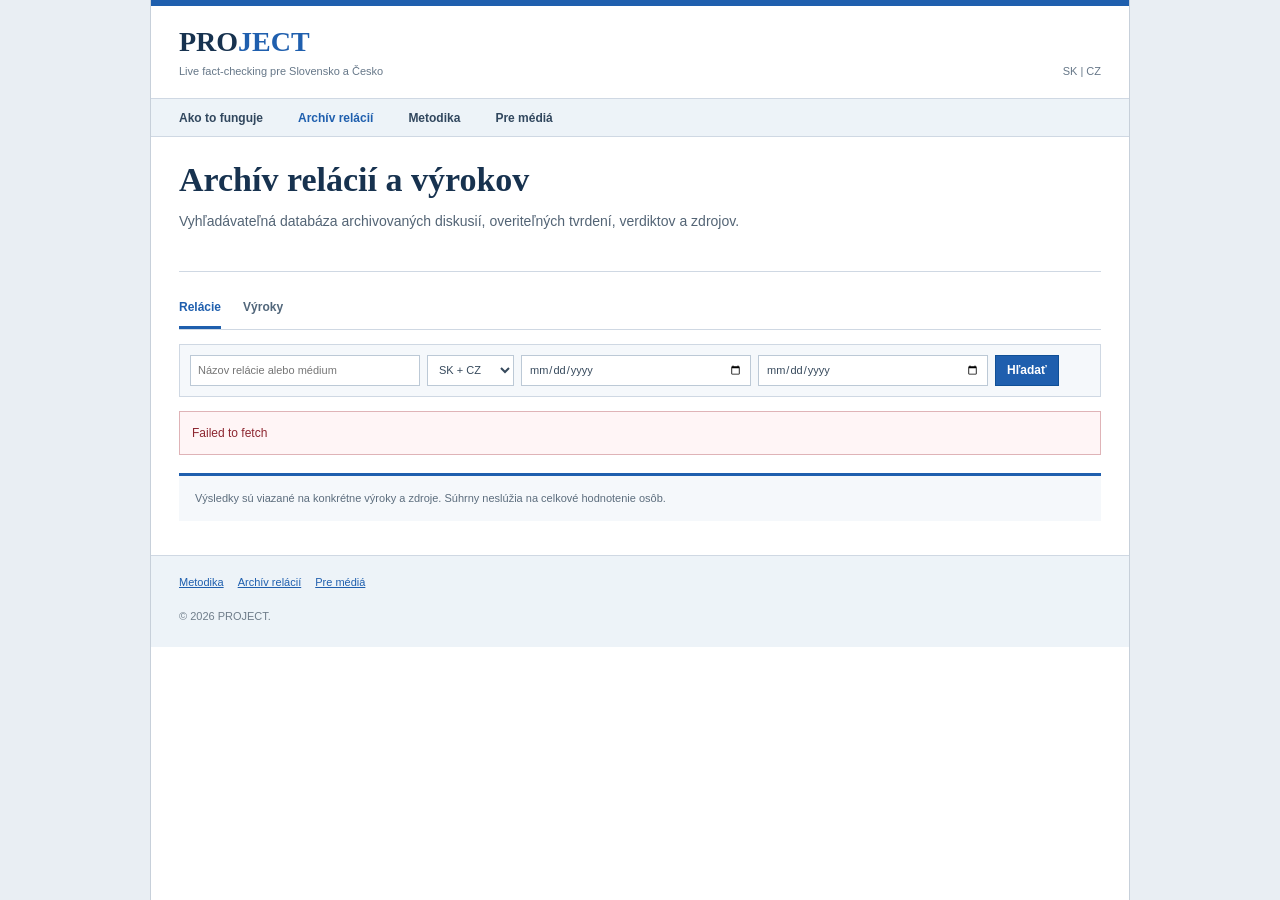
==== archiv.html @ edb2fc7a "Add live debate and claims archive" ====
<!doctype html>
<html lang="sk">
<head>
<meta charset="utf-8"><meta name="viewport" content="width=device-width,initial-scale=1">
<title>PROJECT — Archív relácií</title>
<link rel="stylesheet" href="archive.css">
</head>
<body>
<div class="page"><div class="topline"></div>
<header class="header"><div><a class="brand" href="index.html">PRO<span>JECT</span></a><div class="tagline">Live fact-checking pre Slovensko a Česko</div></div><div class="lang">SK | CZ</div></header>
<nav class="menu"><ul>
<li><a href="index.html#ako">Ako to funguje</a></li>
<li><a class="active" href="archiv.html">Archív relácií</a></li>
<li><a href="index.html#metodika">Metodika</a></li>
<li><a href="index.html#media">Pre médiá</a></li>
</ul></nav>
<main class="content">
<section class="hero"><h1>Archív relácií a výrokov</h1><p>Vyhľadávateľná databáza archivovaných diskusií, overiteľných tvrdení, verdiktov a zdrojov.</p></section>

<div class="tabs">
<div class="tab active" data-tab="sessions">Relácie</div>
<div class="tab" data-tab="claims">Výroky</div>
</div>

<section class="panel active" id="sessions">
<div class="filterbar">
<input id="sessionQuery" placeholder="Názov relácie alebo médium">
<select id="sessionCountry"><option value="">SK + CZ</option><option value="SK">Slovensko</option><option value="CZ">Česko</option></select>
<input id="sessionFrom" type="date"><input id="sessionTo" type="date">
<button class="button" id="sessionSearch">Hľadať</button>
</div>
<div id="sessionStatus" class="loading">Načítavam archív…</div>
<div id="sessionList"></div>
</section>

<section class="panel" id="claims">
<div class="filterbar">
<input id="claimQuery" placeholder="Hľadať vo výrokoch">
<select id="claimCountry"><option value="">SK + CZ</option><option value="SK">Slovensko</option><option value="CZ">Česko</option></select>
<input id="claimParticipant" placeholder="Účastník">
<select id="claimVerdict">
<option value="">Všetky verdikty</option><option value="true">Pravdivé</option><option value="mostly_true">Prevažne pravdivé</option><option value="misleading">Zavádzajúce</option><option value="false">Nepravdivé</option><option value="unverified">Neoverené</option>
</select>
<select id="claimTopic">
<option value="">Všetky témy</option><option value="economy">Ekonomika</option><option value="public-finance">Verejné financie</option><option value="taxes">Dane</option><option value="healthcare">Zdravotníctvo</option><option value="education">Školstvo</option><option value="justice">Spravodlivosť a právo</option><option value="elections">Voľby</option><option value="eu">EÚ</option><option value="foreign-policy">Zahraničná politika</option><option value="defence">Obrana a bezpečnosť</option><option value="migration">Migrácia</option><option value="energy">Energetika</option>
</select>
<button class="button" id="claimSearch">Hľadať</button>
</div>
<div id="claimStatus" class="loading">Zadaj text alebo použi filtre.</div>
<div id="claimList"></div>
</section>

<div class="method-note">Výsledky sú viazané na konkrétne výroky a zdroje. Súhrny neslúžia na celkové hodnotenie osôb.</div>
</main>
<footer class="footer"><a href="index.html#metodika">Metodika</a><a href="archiv.html">Archív relácií</a><a href="index.html#media">Pre médiá</a><br><br>© 2026 PROJECT.</footer>
</div>
<script src="app-config.js"></script>
<script>
const C=window.FAKTY_CONFIG;
const esc=s=>String(s??'').replace(/[&<>"']/g,m=>({'&':'&amp;','<':'&lt;','>':'&gt;','"':'&quot;',"'":'&#039;'}[m]));
const date=s=>s?new Intl.DateTimeFormat('sk-SK',{dateStyle:'medium'}).format(new Date(s)):'—';
const duration=n=>{n=Number(n||0);const h=Math.floor(n/3600),m=Math.floor((n%3600)/60),s=n%60;return [h,m,s].map((x,i)=>i?String(x).padStart(2,'0'):String(x)).join(':')};
const verdictLabel=v=>({true:'PRAVDIVÉ',mostly_true:'PREVAŽNE PRAVDIVÉ',misleading:'ZAVÁDZAJÚCE',false:'NEPRAVDIVÉ',unverified:'NEOVERENÉ'})[v]||'NEOVERENÉ';
async function api(body){const r=await fetch(C.archiveApi,{method:'POST',headers:{'content-type':'application/json','apikey':C.publishableKey,'authorization':'Bearer '+C.publishableKey},body:JSON.stringify(body)});const d=await r.json();if(!r.ok)throw new Error(d.error||'Chyba archívu');return d}
async function loadSessions(){
 const st=document.getElementById('sessionStatus'),out=document.getElementById('sessionList');st.textContent='Načítavam archív…';out.innerHTML='';
 try{
  const from=document.getElementById('sessionFrom').value,to=document.getElementById('sessionTo').value;
  const d=await api({action:'list',query:document.getElementById('sessionQuery').value||null,countryCode:document.getElementById('sessionCountry').value||null,dateFrom:from?from+'T00:00:00Z':null,dateTo:to?to+'T23:59:59Z':null,limit:100});
  if(!d.sessions.length){st.className='empty';st.textContent='Zatiaľ tu nie je žiadna dokončená archivovaná relácia pre zvolené filtre.';return}
  st.textContent='';st.className='';
  out.innerHTML=d.sessions.map(x=>`<article class="archive-row"><a class="open" href="relacia.html?id=${encodeURIComponent(x.id)}">Detail relácie →</a><h3>${esc(x.media_title||'Bez názvu')}</h3><div class="rowmeta">${date(x.started_at)} · ${esc(x.media_name||x.source_platform||'zdroj')} · ${duration(x.duration_seconds)}</div><div class="rowstats"><strong>${x.claim_count}</strong> tvrdení · ${x.verified_count} overených · ${x.unverified_count} neoverených · ${x.participant_count} účastníkov · ${x.topic_count} tém</div></article>`).join('');
 }catch(e){st.className='error';st.textContent=e.message}
}
async function loadClaims(){
 const st=document.getElementById('claimStatus'),out=document.getElementById('claimList');st.textContent='Vyhľadávam…';st.className='loading';out.innerHTML='';
 try{
  const d=await api({action:'search_claims',query:document.getElementById('claimQuery').value||null,countryCode:document.getElementById('claimCountry').value||null,participantName:document.getElementById('claimParticipant').value||null,verdict:document.getElementById('claimVerdict').value||null,topicSlug:document.getElementById('claimTopic').value||null,limit:100});
  if(!d.claims.length){st.className='empty';st.textContent='Nenašli sa žiadne výroky pre zvolené filtre.';return}
  st.textContent='';st.className='';
  out.innerHTML=d.claims.map(x=>`<article class="claim"><div class="claim-head"><span>${date(x.session_started_at)} · ${esc(x.media_title||'Relácia')}</span><span class="verdict v-${esc(x.verdict||'unverified')}">${verdictLabel(x.verdict)}</span></div><div class="claim-body"><div class="claim-left"><b>${x.confidence==null?'—':Math.round(Number(x.confidence)*100)+' %'}</b><span>ISTOTA DÔKAZOV</span></div><div class="claim-right"><div class="claim-speaker">${esc(x.participant_name||'Rečník neurčený')}</div><div class="claim-text">„${esc(x.claim_text)}“</div><div class="claim-meta"><a href="relacia.html?id=${encodeURIComponent(x.session_id)}">Otvoriť reláciu</a>${x.video_seconds!=null?' · čas '+duration(x.video_seconds):''}</div></div></div></article>`).join('');
 }catch(e){st.className='error';st.textContent=e.message}
}
document.querySelectorAll('.tab').forEach(t=>t.addEventListener('click',()=>{document.querySelectorAll('.tab').forEach(x=>x.classList.remove('active'));document.querySelectorAll('.panel').forEach(x=>x.classList.remove('active'));t.classList.add('active');document.getElementById(t.dataset.tab).classList.add('active')}));
document.getElementById('sessionSearch').onclick=loadSessions;document.getElementById('claimSearch').onclick=loadClaims;loadSessions();
</script>
</body></html>
---- archive.css ----
:root{--blue:#1f5fae;--blue2:#0f4f96;--navy:#17324f;--text:#1d2a36;--muted:#667788;--line:#cfd8e3;--soft:#f4f7fa;--green:#237a4b;--amber:#b46900;--red:#b42a38}
*{box-sizing:border-box}html{scroll-behavior:smooth}body{margin:0;background:#e9eef3;color:var(--text);font-family:Verdana,Arial,Helvetica,sans-serif;font-size:14px;line-height:1.55}
a{color:var(--blue);text-decoration:underline}a:hover{color:var(--blue2)}.page{width:min(980px,100%);margin:0 auto;background:#fff;min-height:100vh;border-left:1px solid #c7d0da;border-right:1px solid #c7d0da}
.topline{height:6px;background:var(--blue)}.header{padding:22px 28px 18px;display:flex;justify-content:space-between;align-items:flex-end;gap:20px;border-bottom:1px solid var(--line)}
.brand{font:700 28px/1 Georgia,"Times New Roman",serif;color:var(--navy);text-decoration:none}.brand span{color:var(--blue)}.tagline{font-size:11px;color:var(--muted);margin-top:5px}.lang{font-size:11px;color:var(--muted);white-space:nowrap}
.menu{background:#edf3f8;border-bottom:1px solid var(--line);padding:0 28px}.menu ul{list-style:none;padding:0;margin:0;display:flex;flex-wrap:wrap}.menu a{display:block;padding:10px 15px 9px 0;margin-right:20px;color:#31475e;text-decoration:none;font-size:12px;font-weight:700}.menu a.active,.menu a:hover{color:var(--blue)}
.content{padding:0 28px 34px}.breadcrumb{padding:18px 0 0;font-size:11px;color:var(--muted)}.hero{padding:24px 0;border-bottom:1px solid var(--line)}.hero h1{font:700 34px/1.12 Georgia,"Times New Roman",serif;color:var(--navy);margin:0 0 12px}.hero p{margin:0 0 14px;color:#536475;font-size:14px;max-width:780px}
.meta{font-size:11px;color:#738292}.meta span{margin-right:14px}.button{display:inline-block;background:var(--blue);color:#fff;text-decoration:none;padding:9px 14px;border:1px solid var(--blue2);font-weight:700;font-size:12px;margin-right:8px;cursor:pointer}.button:hover{background:var(--blue2);color:#fff}.button.secondary{background:#fff;color:var(--blue);border-color:#9eb5cb}.hero-actions{margin-top:16px}
.summary{display:grid;grid-template-columns:repeat(5,1fr);border:1px solid var(--line);margin:24px 0 0}.summary div{padding:14px 12px;border-right:1px solid var(--line);background:#fafcfe}.summary div:last-child{border-right:0}.summary b{display:block;font:700 24px Georgia,"Times New Roman",serif;color:var(--blue)}.summary span{font-size:10px;color:var(--muted);text-transform:uppercase}
.tabs{border-bottom:1px solid var(--line);display:flex;gap:22px;margin-top:26px;overflow:auto}.tab{padding:0 0 9px;font-size:12px;font-weight:700;color:#52677b;cursor:pointer;white-space:nowrap;border-bottom:3px solid transparent}.tab.active{color:var(--blue);border-bottom-color:var(--blue)}.panel{display:none}.panel.active{display:block}
.section{padding:26px 0 24px;border-bottom:1px solid var(--line)}.section:last-child{border-bottom:0}.section h2{font:700 24px/1.2 Georgia,"Times New Roman",serif;color:var(--navy);margin:0 0 14px}.section-intro{color:#607080;max-width:760px;margin-bottom:16px}.two{display:grid;grid-template-columns:1.25fr .75fr;gap:28px}
.table{width:100%;border-collapse:collapse;margin-top:8px}.table th,.table td{border:1px solid #ccd6e0;padding:9px 10px;text-align:left;vertical-align:top}.table th{background:#edf3f8;color:#33495f;font-size:11px}.table td{font-size:11px}.table .num{text-align:center}.role{color:var(--muted);font-size:10px}
.verdict{font-weight:700;font-size:10px}.v-true{color:var(--green)}.v-mostly_true{color:#55885f}.v-misleading{color:var(--amber)}.v-false{color:var(--red)}.v-unverified{color:var(--muted)}
.topic{padding:9px 0;border-bottom:1px solid #e1e7ed}.topic:last-child{border-bottom:0}.topic-top{display:flex;justify-content:space-between;font-size:11px;margin-bottom:4px}.bar{height:8px;background:#edf1f5}.bar span{display:block;height:8px;background:var(--blue)}
.claim{border:1px solid var(--line);margin:0 0 12px;background:#fafbfc}.claim-head{background:#edf3f8;border-bottom:1px solid var(--line);padding:7px 10px;font-size:11px;color:#516578;display:flex;justify-content:space-between;gap:12px}.claim-body{display:grid;grid-template-columns:110px 1fr;min-height:105px}.claim-left{background:#fff;border-right:1px solid #d6dee7;padding:13px}.claim-left b{display:block;font:700 24px Georgia,"Times New Roman",serif;color:var(--blue)}.claim-left span{display:block;color:#7a8795;font-size:10px;margin-top:2px}.claim-right{padding:13px 15px}.claim-speaker{font-weight:700;color:#2f4356;margin-bottom:4px}.claim-text{font-weight:700;color:#2e3f50;margin-bottom:7px}.claim-explain{color:#627181;font-size:12px}.claim-meta{margin-top:8px;font-size:10px;color:#7b8896}
.filterbar{background:#f5f8fb;border:1px solid var(--line);padding:10px;margin:14px 0;font-size:11px;display:flex;gap:7px;flex-wrap:wrap}.filterbar select,.filterbar input{font:11px Verdana,Arial,sans-serif;border:1px solid #bcc9d6;background:#fff;padding:7px;color:#36495c}.filterbar input{min-width:230px}.filterbar .button{padding:7px 11px}
.timeline{border-left:2px solid #cad5df;margin-left:10px;padding-left:18px}.event{margin:0 0 18px;position:relative}.event:before{content:"";position:absolute;left:-24px;top:5px;width:8px;height:8px;border-radius:50%;background:var(--blue)}.event time{font-size:10px;color:var(--muted)}.event strong{display:block;color:#2f4356;margin:2px 0}.event p{margin:0;color:#657585;font-size:12px}
.source-row{display:grid;grid-template-columns:54px 1fr 90px;border-top:1px solid #e0e6ec;padding:11px 0;gap:10px;align-items:start}.source-row:first-child{border-top:0}.tier{width:34px;height:28px;border:1px solid #a9c2b2;background:#eef7f1;color:var(--green);display:grid;place-items:center;font-weight:700}.source-name{font-weight:700;color:#33495f}.source-row small{color:var(--muted)}.used{text-align:right;color:#6f7e8b;font-size:10px}
.relation{border:1px solid var(--line);background:#fafcfe;padding:11px 12px;margin-bottom:10px}.relation strong{color:#30465a}.relation small{color:var(--muted)}.method-note{background:#f5f8fb;border-top:3px solid var(--blue);padding:14px 16px;margin-top:18px;color:#5c6d7d;font-size:11px}
.archive-row{border:1px solid var(--line);background:#fafcfe;margin-bottom:11px;padding:14px}.archive-row h3{font:700 18px Georgia,"Times New Roman",serif;color:var(--navy);margin:0 0 5px}.archive-row .rowmeta{font-size:10px;color:var(--muted);margin-bottom:8px}.archive-row .rowstats{font-size:11px;color:#4c6072}.archive-row .open{float:right;font-weight:700;font-size:11px}
.empty{border:1px solid var(--line);background:#fafcfe;padding:20px;color:var(--muted);font-size:12px}.loading{padding:18px 0;color:var(--muted);font-size:12px}.error{border:1px solid #dfb3b7;background:#fff5f6;color:#8d2630;padding:12px;font-size:12px;margin:14px 0}
.footer{background:#edf3f8;border-top:1px solid var(--line);padding:18px 28px 22px;font-size:11px;color:#6f7d8a}.footer a{margin-right:14px;font-size:11px}
@media(max-width:760px){.header{align-items:flex-start;flex-direction:column}.menu ul{display:block}.menu a{padding:8px 0;margin:0}.hero h1{font-size:29px}.summary{grid-template-columns:1fr 1fr}.summary div{border-bottom:1px solid var(--line)}.two{grid-template-columns:1fr}.claim-body{grid-template-columns:1fr}.claim-left{border-right:0;border-bottom:1px solid #d6dee7}.source-row{grid-template-columns:45px 1fr}.used{grid-column:2;text-align:left}.filterbar>*{width:100%}.filterbar input{min-width:0}}
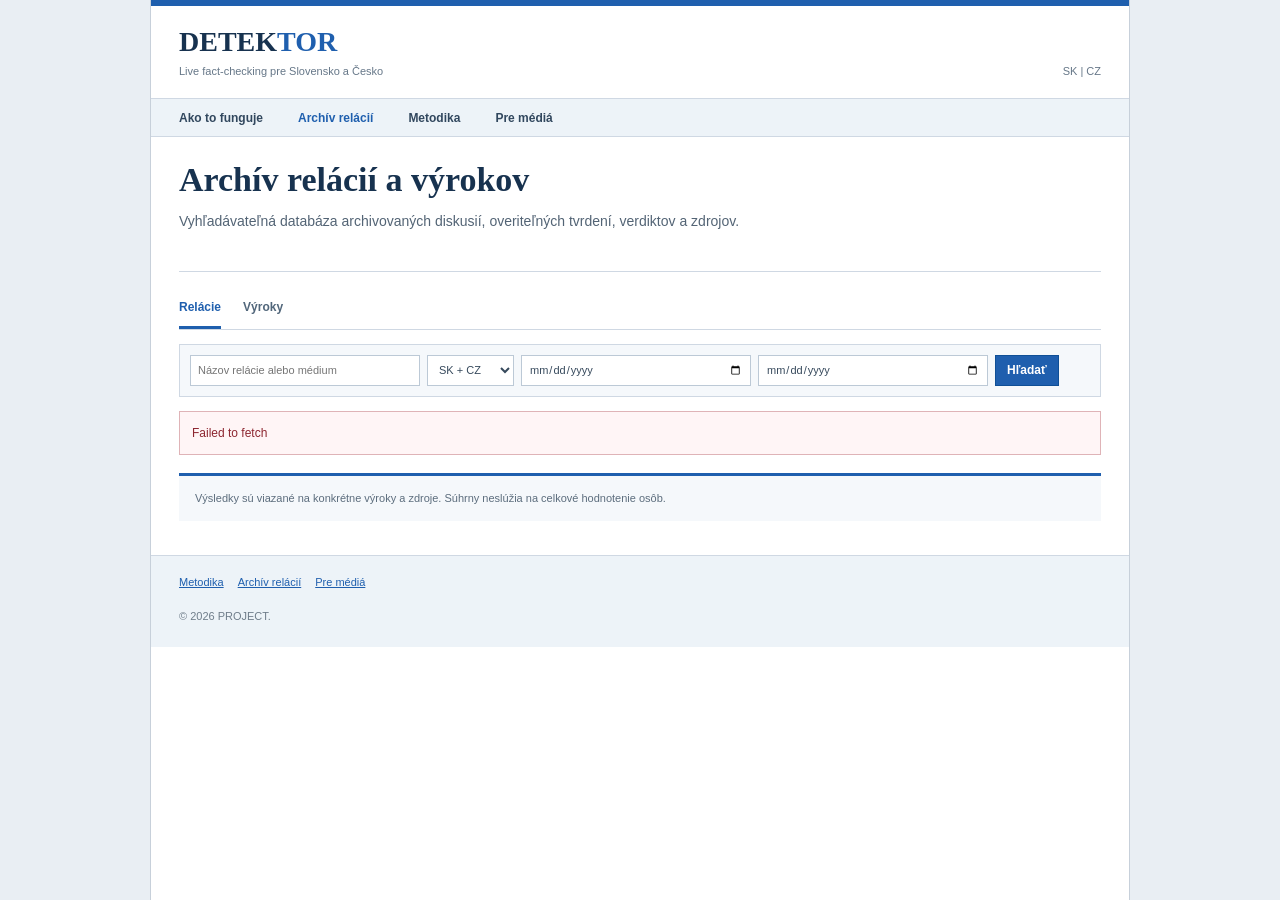
==== commit 654d7fbe: "Rename archive branding to DETEKTOR" ====
--- a/archiv.html
+++ b/archiv.html
@@ -2,12 +2,12 @@
 <html lang="sk">
 <head>
 <meta charset="utf-8"><meta name="viewport" content="width=device-width,initial-scale=1">
-<title>PROJECT — Archív relácií</title>
+<title>DETEKTOR — Archív relácií</title>
 <link rel="stylesheet" href="archive.css">
 </head>
 <body>
 <div class="page"><div class="topline"></div>
-<header class="header"><div><a class="brand" href="index.html">PRO<span>JECT</span></a><div class="tagline">Live fact-checking pre Slovensko a Česko</div></div><div class="lang">SK | CZ</div></header>
+<header class="header"><div><a class="brand" href="index.html">DETEK<span>TOR</span></a><div class="tagline">Live fact-checking pre Slovensko a Česko</div></div><div class="lang">SK | CZ</div></header>
 <nav class="menu"><ul>
 <li><a href="index.html#ako">Ako to funguje</a></li>
 <li><a class="active" href="archiv.html">Archív relácií</a></li>
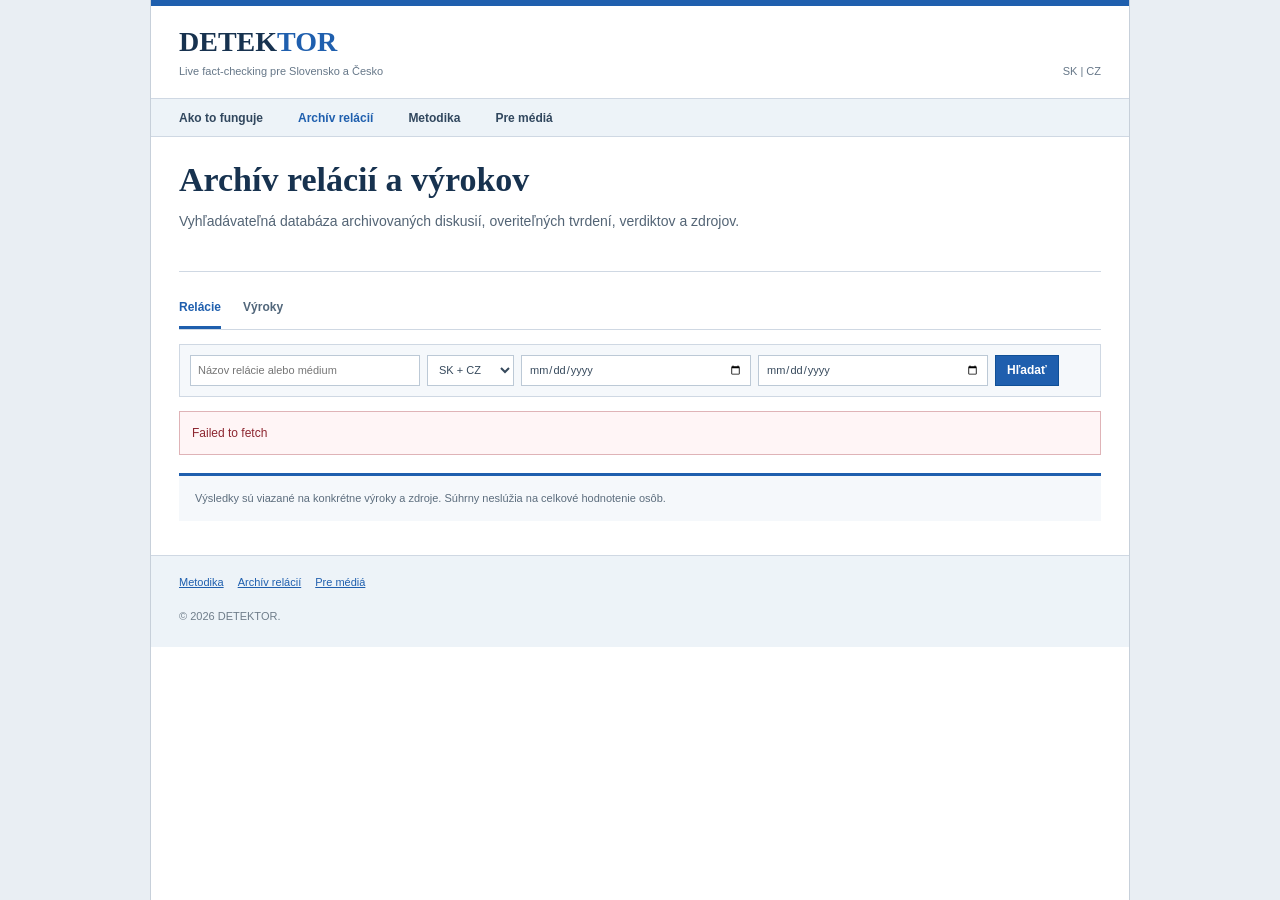
==== commit af1467d3: "Finish DETEKTOR branding" ====
--- a/archiv.html
+++ b/archiv.html
@@ -52,7 +52,7 @@
 
 <div class="method-note">Výsledky sú viazané na konkrétne výroky a zdroje. Súhrny neslúžia na celkové hodnotenie osôb.</div>
 </main>
-<footer class="footer"><a href="index.html#metodika">Metodika</a><a href="archiv.html">Archív relácií</a><a href="index.html#media">Pre médiá</a><br><br>© 2026 PROJECT.</footer>
+<footer class="footer"><a href="index.html#metodika">Metodika</a><a href="archiv.html">Archív relácií</a><a href="index.html#media">Pre médiá</a><br><br>© 2026 DETEKTOR.</footer>
 </div>
 <script src="app-config.js"></script>
 <script>
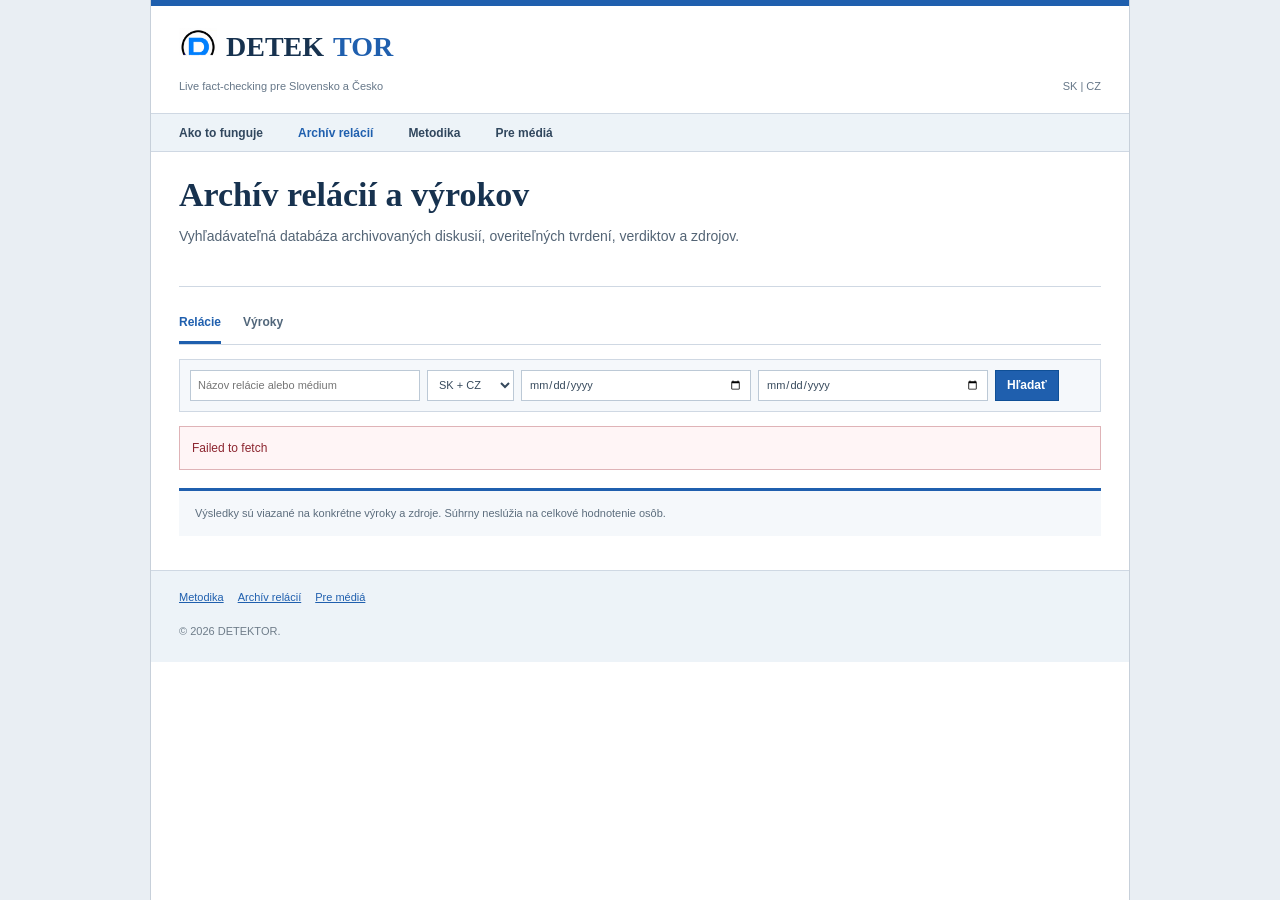
==== commit 9dd664b0: "Use DETEKTOR logo in archive" ====
--- a/archiv.html
+++ b/archiv.html
@@ -3,11 +3,12 @@
 <head>
 <meta charset="utf-8"><meta name="viewport" content="width=device-width,initial-scale=1">
 <title>DETEKTOR — Archív relácií</title>
+<link rel="icon" href="assets/detektor-logo.png" type="image/png">
 <link rel="stylesheet" href="archive.css">
 </head>
 <body>
 <div class="page"><div class="topline"></div>
-<header class="header"><div><a class="brand" href="index.html">DETEK<span>TOR</span></a><div class="tagline">Live fact-checking pre Slovensko a Česko</div></div><div class="lang">SK | CZ</div></header>
+<header class="header"><div><a class="brand" href="index.html"><img src="assets/detektor-logo.png" alt="">DETEK<span>TOR</span></a><div class="tagline">Live fact-checking pre Slovensko a Česko</div></div><div class="lang">SK | CZ</div></header>
 <nav class="menu"><ul>
 <li><a href="index.html#ako">Ako to funguje</a></li>
 <li><a class="active" href="archiv.html">Archív relácií</a></li>
--- a/archive.css
+++ b/archive.css
@@ -2,7 +2,7 @@
 *{box-sizing:border-box}html{scroll-behavior:smooth}body{margin:0;background:#e9eef3;color:var(--text);font-family:Verdana,Arial,Helvetica,sans-serif;font-size:14px;line-height:1.55}
 a{color:var(--blue);text-decoration:underline}a:hover{color:var(--blue2)}.page{width:min(980px,100%);margin:0 auto;background:#fff;min-height:100vh;border-left:1px solid #c7d0da;border-right:1px solid #c7d0da}
 .topline{height:6px;background:var(--blue)}.header{padding:22px 28px 18px;display:flex;justify-content:space-between;align-items:flex-end;gap:20px;border-bottom:1px solid var(--line)}
-.brand{font:700 28px/1 Georgia,"Times New Roman",serif;color:var(--navy);text-decoration:none}.brand span{color:var(--blue)}.tagline{font-size:11px;color:var(--muted);margin-top:5px}.lang{font-size:11px;color:var(--muted);white-space:nowrap}
+.brand{font:700 28px/1 Georgia,"Times New Roman",serif;color:var(--navy);text-decoration:none;display:inline-flex;align-items:center;gap:9px}.brand img{width:38px;height:38px;display:block;object-fit:contain}.brand span{color:var(--blue)}.tagline{font-size:11px;color:var(--muted);margin-top:5px}.lang{font-size:11px;color:var(--muted);white-space:nowrap}
 .menu{background:#edf3f8;border-bottom:1px solid var(--line);padding:0 28px}.menu ul{list-style:none;padding:0;margin:0;display:flex;flex-wrap:wrap}.menu a{display:block;padding:10px 15px 9px 0;margin-right:20px;color:#31475e;text-decoration:none;font-size:12px;font-weight:700}.menu a.active,.menu a:hover{color:var(--blue)}
 .content{padding:0 28px 34px}.breadcrumb{padding:18px 0 0;font-size:11px;color:var(--muted)}.hero{padding:24px 0;border-bottom:1px solid var(--line)}.hero h1{font:700 34px/1.12 Georgia,"Times New Roman",serif;color:var(--navy);margin:0 0 12px}.hero p{margin:0 0 14px;color:#536475;font-size:14px;max-width:780px}
 .meta{font-size:11px;color:#738292}.meta span{margin-right:14px}.button{display:inline-block;background:var(--blue);color:#fff;text-decoration:none;padding:9px 14px;border:1px solid var(--blue2);font-weight:700;font-size:12px;margin-right:8px;cursor:pointer}.button:hover{background:var(--blue2);color:#fff}.button.secondary{background:#fff;color:var(--blue);border-color:#9eb5cb}.hero-actions{margin-top:16px}
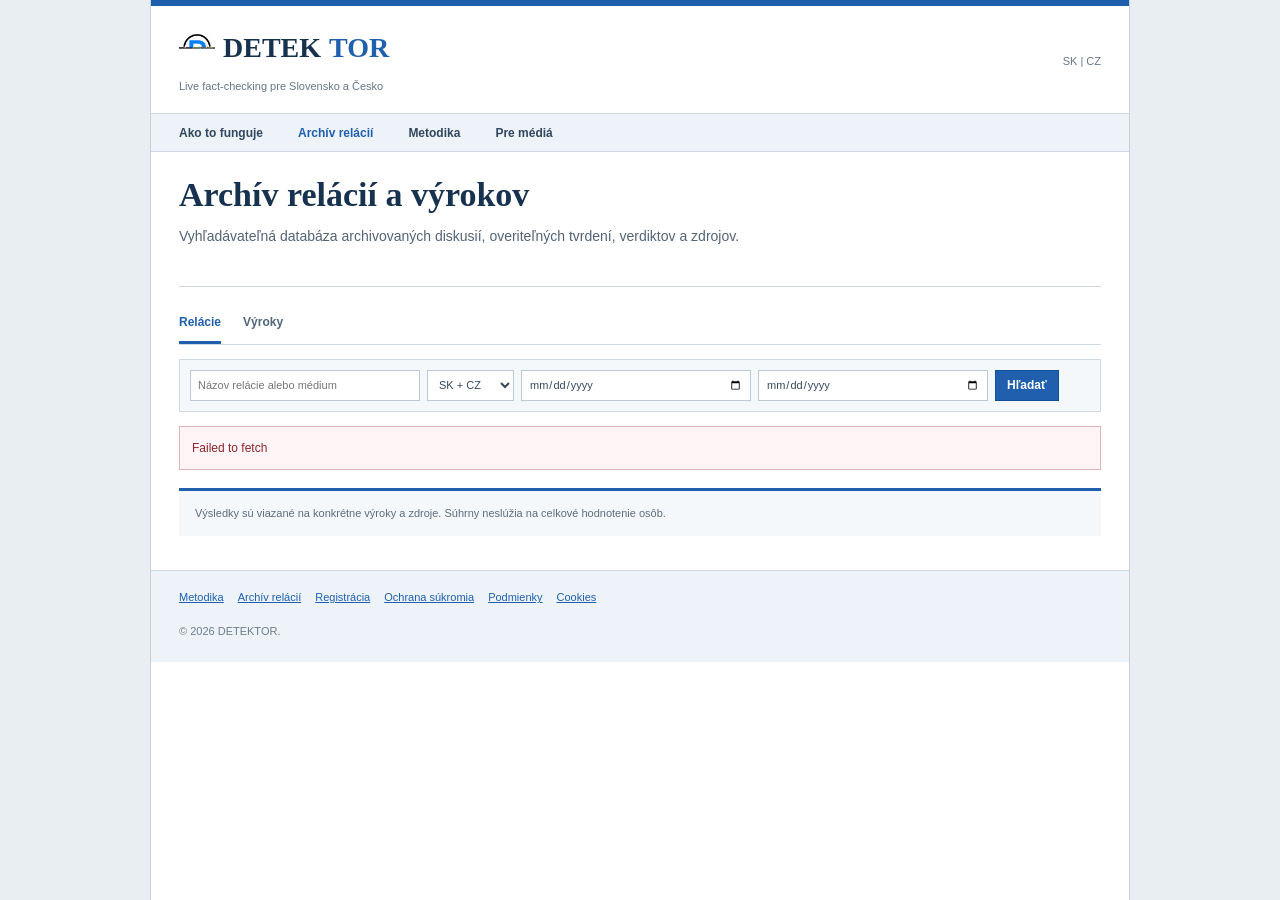
==== commit 3dd878b5: "Add legal links and refreshed logo asset" ====
--- a/archiv.html
+++ b/archiv.html
@@ -3,12 +3,12 @@
 <head>
 <meta charset="utf-8"><meta name="viewport" content="width=device-width,initial-scale=1">
 <title>DETEKTOR — Archív relácií</title>
-<link rel="icon" href="assets/detektor-logo.png" type="image/png">
+<link rel="icon" href="assets/detektor-logo.png?v=3" type="image/png">
 <link rel="stylesheet" href="archive.css">
 </head>
 <body>
 <div class="page"><div class="topline"></div>
-<header class="header"><div><a class="brand" href="index.html"><img src="assets/detektor-logo.png" alt="">DETEK<span>TOR</span></a><div class="tagline">Live fact-checking pre Slovensko a Česko</div></div><div class="lang">SK | CZ</div></header>
+<header class="header"><div><a class="brand" href="index.html"><img src="assets/detektor-logo.png?v=3" alt="">DETEK<span>TOR</span></a><div class="tagline">Live fact-checking pre Slovensko a Česko</div></div><div class="lang">SK | CZ</div></header>
 <nav class="menu"><ul>
 <li><a href="index.html#ako">Ako to funguje</a></li>
 <li><a class="active" href="archiv.html">Archív relácií</a></li>
@@ -53,7 +53,7 @@
 
 <div class="method-note">Výsledky sú viazané na konkrétne výroky a zdroje. Súhrny neslúžia na celkové hodnotenie osôb.</div>
 </main>
-<footer class="footer"><a href="index.html#metodika">Metodika</a><a href="archiv.html">Archív relácií</a><a href="index.html#media">Pre médiá</a><br><br>© 2026 DETEKTOR.</footer>
+<footer class="footer"><a href="index.html#metodika">Metodika</a><a href="archiv.html">Archív relácií</a><a href="registracia.html">Registrácia</a><a href="ochrana-sukromia.html">Ochrana súkromia</a><a href="podmienky.html">Podmienky</a><a href="cookies.html">Cookies</a><br><br>© 2026 DETEKTOR.</footer>
 </div>
 <script src="app-config.js"></script>
 <script>
--- a/archive.css
+++ b/archive.css
@@ -1,8 +1,8 @@
 :root{--blue:#1f5fae;--blue2:#0f4f96;--navy:#17324f;--text:#1d2a36;--muted:#667788;--line:#cfd8e3;--soft:#f4f7fa;--green:#237a4b;--amber:#b46900;--red:#b42a38}
 *{box-sizing:border-box}html{scroll-behavior:smooth}body{margin:0;background:#e9eef3;color:var(--text);font-family:Verdana,Arial,Helvetica,sans-serif;font-size:14px;line-height:1.55}
 a{color:var(--blue);text-decoration:underline}a:hover{color:var(--blue2)}.page{width:min(980px,100%);margin:0 auto;background:#fff;min-height:100vh;border-left:1px solid #c7d0da;border-right:1px solid #c7d0da}
-.topline{height:6px;background:var(--blue)}.header{padding:22px 28px 18px;display:flex;justify-content:space-between;align-items:flex-end;gap:20px;border-bottom:1px solid var(--line)}
-.brand{font:700 28px/1 Georgia,"Times New Roman",serif;color:var(--navy);text-decoration:none;display:inline-flex;align-items:center;gap:9px}.brand img{width:38px;height:38px;display:block;object-fit:contain}.brand span{color:var(--blue)}.tagline{font-size:11px;color:var(--muted);margin-top:5px}.lang{font-size:11px;color:var(--muted);white-space:nowrap}
+.topline{height:6px;background:var(--blue)}.header{padding:22px 28px 18px;display:flex;justify-content:space-between;align-items:center;gap:20px;border-bottom:1px solid var(--line);overflow:visible}
+.brand{font:700 28px/1.12 Georgia,"Times New Roman",serif;color:var(--navy);text-decoration:none;display:inline-flex;align-items:center;gap:8px;min-height:40px;overflow:visible;white-space:nowrap}.brand img{width:36px;height:36px;display:block;object-fit:contain;object-position:center;flex:0 0 36px;margin:0;padding:0;transform:none}.brand span{color:var(--blue)}.tagline{font-size:11px;color:var(--muted);margin-top:5px}.lang{font-size:11px;color:var(--muted);white-space:nowrap}
 .menu{background:#edf3f8;border-bottom:1px solid var(--line);padding:0 28px}.menu ul{list-style:none;padding:0;margin:0;display:flex;flex-wrap:wrap}.menu a{display:block;padding:10px 15px 9px 0;margin-right:20px;color:#31475e;text-decoration:none;font-size:12px;font-weight:700}.menu a.active,.menu a:hover{color:var(--blue)}
 .content{padding:0 28px 34px}.breadcrumb{padding:18px 0 0;font-size:11px;color:var(--muted)}.hero{padding:24px 0;border-bottom:1px solid var(--line)}.hero h1{font:700 34px/1.12 Georgia,"Times New Roman",serif;color:var(--navy);margin:0 0 12px}.hero p{margin:0 0 14px;color:#536475;font-size:14px;max-width:780px}
 .meta{font-size:11px;color:#738292}.meta span{margin-right:14px}.button{display:inline-block;background:var(--blue);color:#fff;text-decoration:none;padding:9px 14px;border:1px solid var(--blue2);font-weight:700;font-size:12px;margin-right:8px;cursor:pointer}.button:hover{background:var(--blue2);color:#fff}.button.secondary{background:#fff;color:var(--blue);border-color:#9eb5cb}.hero-actions{margin-top:16px}
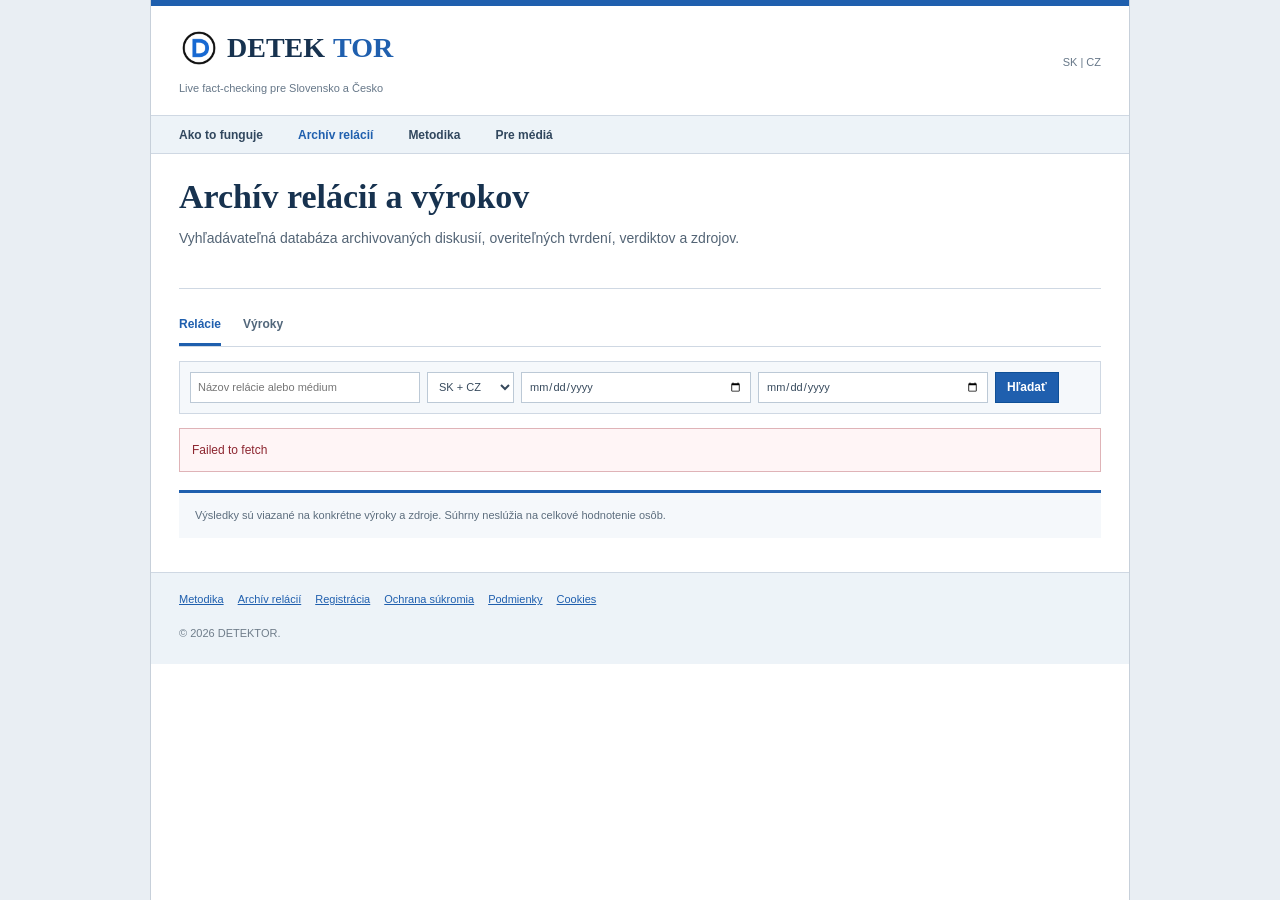
==== commit 47be9eef: "Refresh DETEKTOR logo cache in archive" ====
--- a/archiv.html
+++ b/archiv.html
@@ -3,12 +3,12 @@
 <head>
 <meta charset="utf-8"><meta name="viewport" content="width=device-width,initial-scale=1">
 <title>DETEKTOR — Archív relácií</title>
-<link rel="icon" href="assets/detektor-logo.png?v=3" type="image/png">
+<link rel="icon" href="assets/detektor-logo.png?v=4" type="image/png">
 <link rel="stylesheet" href="archive.css">
 </head>
 <body>
 <div class="page"><div class="topline"></div>
-<header class="header"><div><a class="brand" href="index.html"><img src="assets/detektor-logo.png?v=3" alt="">DETEK<span>TOR</span></a><div class="tagline">Live fact-checking pre Slovensko a Česko</div></div><div class="lang">SK | CZ</div></header>
+<header class="header"><div><a class="brand" href="index.html"><img src="assets/detektor-logo.png?v=4" alt="">DETEK<span>TOR</span></a><div class="tagline">Live fact-checking pre Slovensko a Česko</div></div><div class="lang">SK | CZ</div></header>
 <nav class="menu"><ul>
 <li><a href="index.html#ako">Ako to funguje</a></li>
 <li><a class="active" href="archiv.html">Archív relácií</a></li>
--- a/archive.css
+++ b/archive.css
@@ -2,7 +2,7 @@
 *{box-sizing:border-box}html{scroll-behavior:smooth}body{margin:0;background:#e9eef3;color:var(--text);font-family:Verdana,Arial,Helvetica,sans-serif;font-size:14px;line-height:1.55}
 a{color:var(--blue);text-decoration:underline}a:hover{color:var(--blue2)}.page{width:min(980px,100%);margin:0 auto;background:#fff;min-height:100vh;border-left:1px solid #c7d0da;border-right:1px solid #c7d0da}
 .topline{height:6px;background:var(--blue)}.header{padding:22px 28px 18px;display:flex;justify-content:space-between;align-items:center;gap:20px;border-bottom:1px solid var(--line);overflow:visible}
-.brand{font:700 28px/1.12 Georgia,"Times New Roman",serif;color:var(--navy);text-decoration:none;display:inline-flex;align-items:center;gap:8px;min-height:40px;overflow:visible;white-space:nowrap}.brand img{width:36px;height:36px;display:block;object-fit:contain;object-position:center;flex:0 0 36px;margin:0;padding:0;transform:none}.brand span{color:var(--blue)}.tagline{font-size:11px;color:var(--muted);margin-top:5px}.lang{font-size:11px;color:var(--muted);white-space:nowrap}
+.brand{font:700 28px/1.12 Georgia,"Times New Roman",serif;color:var(--navy);text-decoration:none;display:inline-flex;align-items:center;gap:8px;min-height:40px;overflow:visible;white-space:nowrap}.brand img{width:40px;height:40px;display:block;object-fit:contain;object-position:center;flex:0 0 40px;margin:0;padding:0;transform:none}.brand span{color:var(--blue)}.tagline{font-size:11px;color:var(--muted);margin-top:5px}.lang{font-size:11px;color:var(--muted);white-space:nowrap}
 .menu{background:#edf3f8;border-bottom:1px solid var(--line);padding:0 28px}.menu ul{list-style:none;padding:0;margin:0;display:flex;flex-wrap:wrap}.menu a{display:block;padding:10px 15px 9px 0;margin-right:20px;color:#31475e;text-decoration:none;font-size:12px;font-weight:700}.menu a.active,.menu a:hover{color:var(--blue)}
 .content{padding:0 28px 34px}.breadcrumb{padding:18px 0 0;font-size:11px;color:var(--muted)}.hero{padding:24px 0;border-bottom:1px solid var(--line)}.hero h1{font:700 34px/1.12 Georgia,"Times New Roman",serif;color:var(--navy);margin:0 0 12px}.hero p{margin:0 0 14px;color:#536475;font-size:14px;max-width:780px}
 .meta{font-size:11px;color:#738292}.meta span{margin-right:14px}.button{display:inline-block;background:var(--blue);color:#fff;text-decoration:none;padding:9px 14px;border:1px solid var(--blue2);font-weight:700;font-size:12px;margin-right:8px;cursor:pointer}.button:hover{background:var(--blue2);color:#fff}.button.secondary{background:#fff;color:var(--blue);border-color:#9eb5cb}.hero-actions{margin-top:16px}
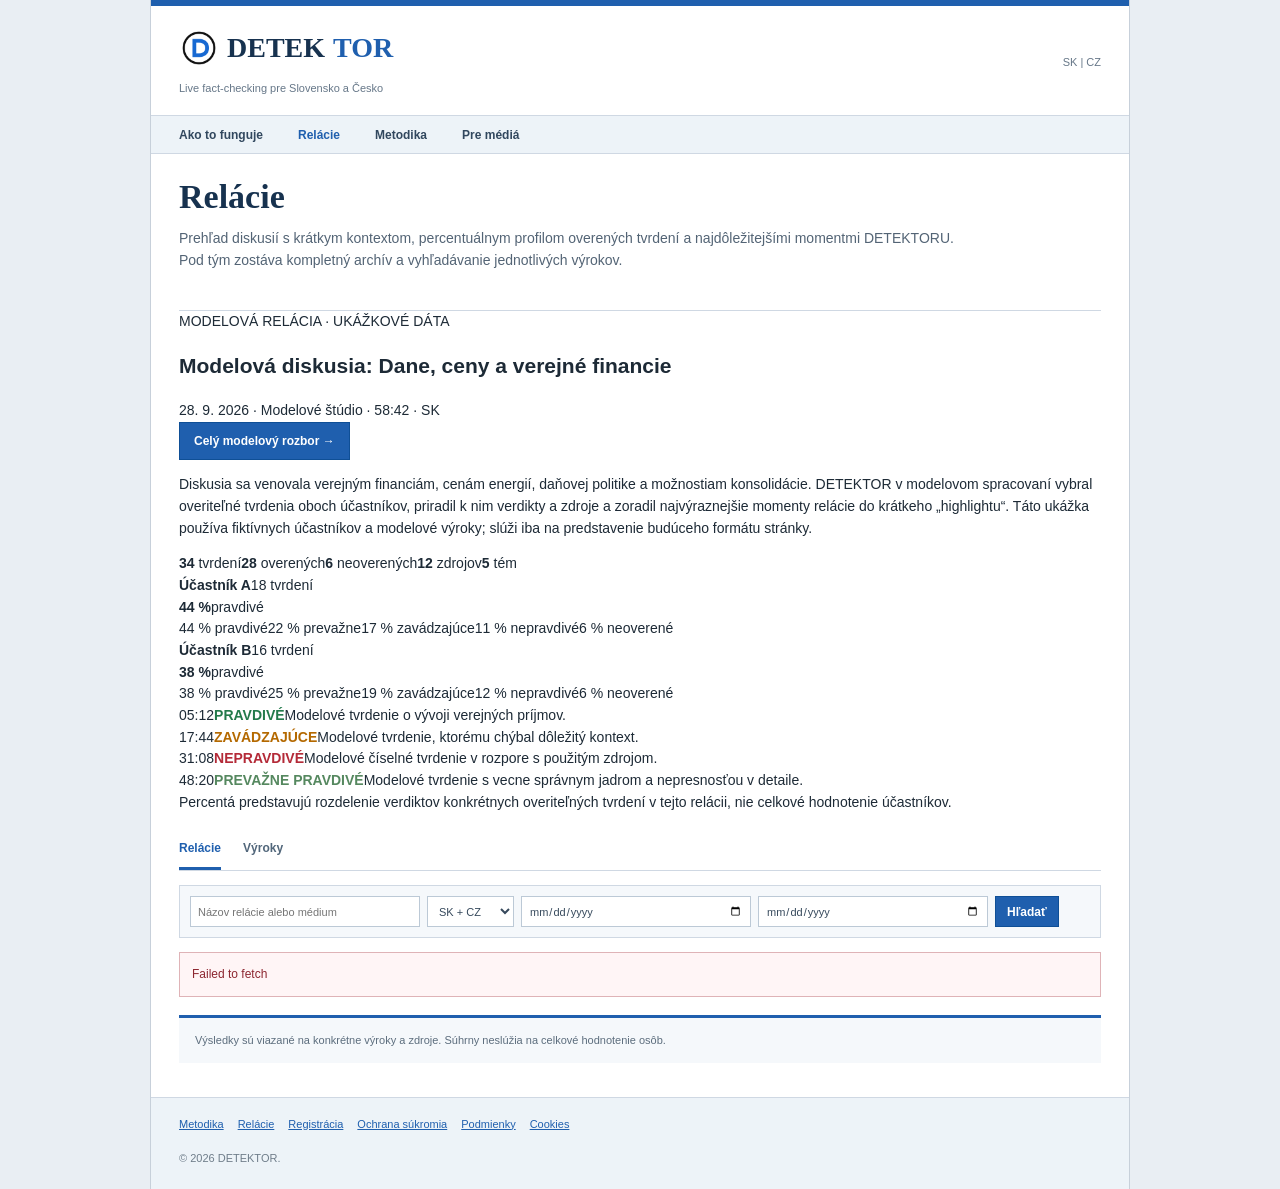
==== commit 70cddb1b: "Add model session highlight showcase" ====
--- a/archiv.html
+++ b/archiv.html
@@ -2,7 +2,7 @@
 <html lang="sk">
 <head>
 <meta charset="utf-8"><meta name="viewport" content="width=device-width,initial-scale=1">
-<title>DETEKTOR — Archív relácií</title>
+<title>DETEKTOR — Relácie</title>
 <link rel="icon" href="assets/detektor-logo.png?v=4" type="image/png">
 <link rel="stylesheet" href="archive.css">
 </head>
@@ -11,12 +11,48 @@
 <header class="header"><div><a class="brand" href="index.html"><img src="assets/detektor-logo.png?v=4" alt="">DETEK<span>TOR</span></a><div class="tagline">Live fact-checking pre Slovensko a Česko</div></div><div class="lang">SK | CZ</div></header>
 <nav class="menu"><ul>
 <li><a href="index.html#ako">Ako to funguje</a></li>
-<li><a class="active" href="archiv.html">Archív relácií</a></li>
+<li><a class="active" href="archiv.html">Relácie</a></li>
 <li><a href="index.html#metodika">Metodika</a></li>
 <li><a href="index.html#media">Pre médiá</a></li>
 </ul></nav>
 <main class="content">
-<section class="hero"><h1>Archív relácií a výrokov</h1><p>Vyhľadávateľná databáza archivovaných diskusií, overiteľných tvrdení, verdiktov a zdrojov.</p></section>
+<section class="hero"><h1>Relácie</h1><p>Prehľad diskusií s krátkym kontextom, percentuálnym profilom overených tvrdení a najdôležitejšími momentmi DETEKTORU. Pod tým zostáva kompletný archív a vyhľadávanie jednotlivých výrokov.</p></section>
+
+<section class="showcase">
+  <div class="showcase-kicker">MODELOVÁ RELÁCIA · UKÁŽKOVÉ DÁTA</div>
+  <div class="showcase-head">
+    <div>
+      <h2>Modelová diskusia: Dane, ceny a verejné financie</h2>
+      <div class="rowmeta">28. 9. 2026 · Modelové štúdio · 58:42 · SK</div>
+    </div>
+    <a class="button" href="model-relacia.html">Celý modelový rozbor →</a>
+  </div>
+  <p class="showcase-comment">Diskusia sa venovala verejným financiám, cenám energií, daňovej politike a možnostiam konsolidácie. DETEKTOR v modelovom spracovaní vybral overiteľné tvrdenia oboch účastníkov, priradil k nim verdikty a zdroje a zoradil najvýraznejšie momenty relácie do krátkeho „highlightu“. Táto ukážka používa fiktívnych účastníkov a modelové výroky; slúži iba na predstavenie budúceho formátu stránky.</p>
+  <div class="showcase-stats">
+    <span><b>34</b> tvrdení</span><span><b>28</b> overených</span><span><b>6</b> neoverených</span><span><b>12</b> zdrojov</span><span><b>5</b> tém</span>
+  </div>
+  <div class="matchup">
+    <div class="participant-card">
+      <div class="participant-top"><strong>Účastník A</strong><span>18 tvrdení</span></div>
+      <div class="scoreline"><b>44 %</b><span>pravdivé</span></div>
+      <div class="profilebar"><i class="p-true" style="width:44%"></i><i class="p-mostly" style="width:22%"></i><i class="p-misleading" style="width:17%"></i><i class="p-false" style="width:11%"></i><i class="p-unverified" style="width:6%"></i></div>
+      <div class="profilelegend"><span>44 % pravdivé</span><span>22 % prevažne</span><span>17 % zavádzajúce</span><span>11 % nepravdivé</span><span>6 % neoverené</span></div>
+    </div>
+    <div class="participant-card">
+      <div class="participant-top"><strong>Účastník B</strong><span>16 tvrdení</span></div>
+      <div class="scoreline"><b>38 %</b><span>pravdivé</span></div>
+      <div class="profilebar"><i class="p-true" style="width:38%"></i><i class="p-mostly" style="width:25%"></i><i class="p-misleading" style="width:19%"></i><i class="p-false" style="width:12%"></i><i class="p-unverified" style="width:6%"></i></div>
+      <div class="profilelegend"><span>38 % pravdivé</span><span>25 % prevažne</span><span>19 % zavádzajúce</span><span>12 % nepravdivé</span><span>6 % neoverené</span></div>
+    </div>
+  </div>
+  <div class="highlight-strip">
+    <div><time>05:12</time><strong class="v-true">PRAVDIVÉ</strong><span>Modelové tvrdenie o vývoji verejných príjmov.</span></div>
+    <div><time>17:44</time><strong class="v-misleading">ZAVÁDZAJÚCE</strong><span>Modelové tvrdenie, ktorému chýbal dôležitý kontext.</span></div>
+    <div><time>31:08</time><strong class="v-false">NEPRAVDIVÉ</strong><span>Modelové číselné tvrdenie v rozpore s použitým zdrojom.</span></div>
+    <div><time>48:20</time><strong class="v-mostly_true">PREVAŽNE PRAVDIVÉ</strong><span>Modelové tvrdenie s vecne správnym jadrom a nepresnosťou v detaile.</span></div>
+  </div>
+  <div class="showcase-note">Percentá predstavujú rozdelenie verdiktov konkrétnych overiteľných tvrdení v tejto relácii, nie celkové hodnotenie účastníkov.</div>
+</section>
 
 <div class="tabs">
 <div class="tab active" data-tab="sessions">Relácie</div>
@@ -53,7 +89,7 @@
 
 <div class="method-note">Výsledky sú viazané na konkrétne výroky a zdroje. Súhrny neslúžia na celkové hodnotenie osôb.</div>
 </main>
-<footer class="footer"><a href="index.html#metodika">Metodika</a><a href="archiv.html">Archív relácií</a><a href="registracia.html">Registrácia</a><a href="ochrana-sukromia.html">Ochrana súkromia</a><a href="podmienky.html">Podmienky</a><a href="cookies.html">Cookies</a><br><br>© 2026 DETEKTOR.</footer>
+<footer class="footer"><a href="index.html#metodika">Metodika</a><a href="archiv.html">Relácie</a><a href="registracia.html">Registrácia</a><a href="ochrana-sukromia.html">Ochrana súkromia</a><a href="podmienky.html">Podmienky</a><a href="cookies.html">Cookies</a><br><br>© 2026 DETEKTOR.</footer>
 </div>
 <script src="app-config.js"></script>
 <script>
